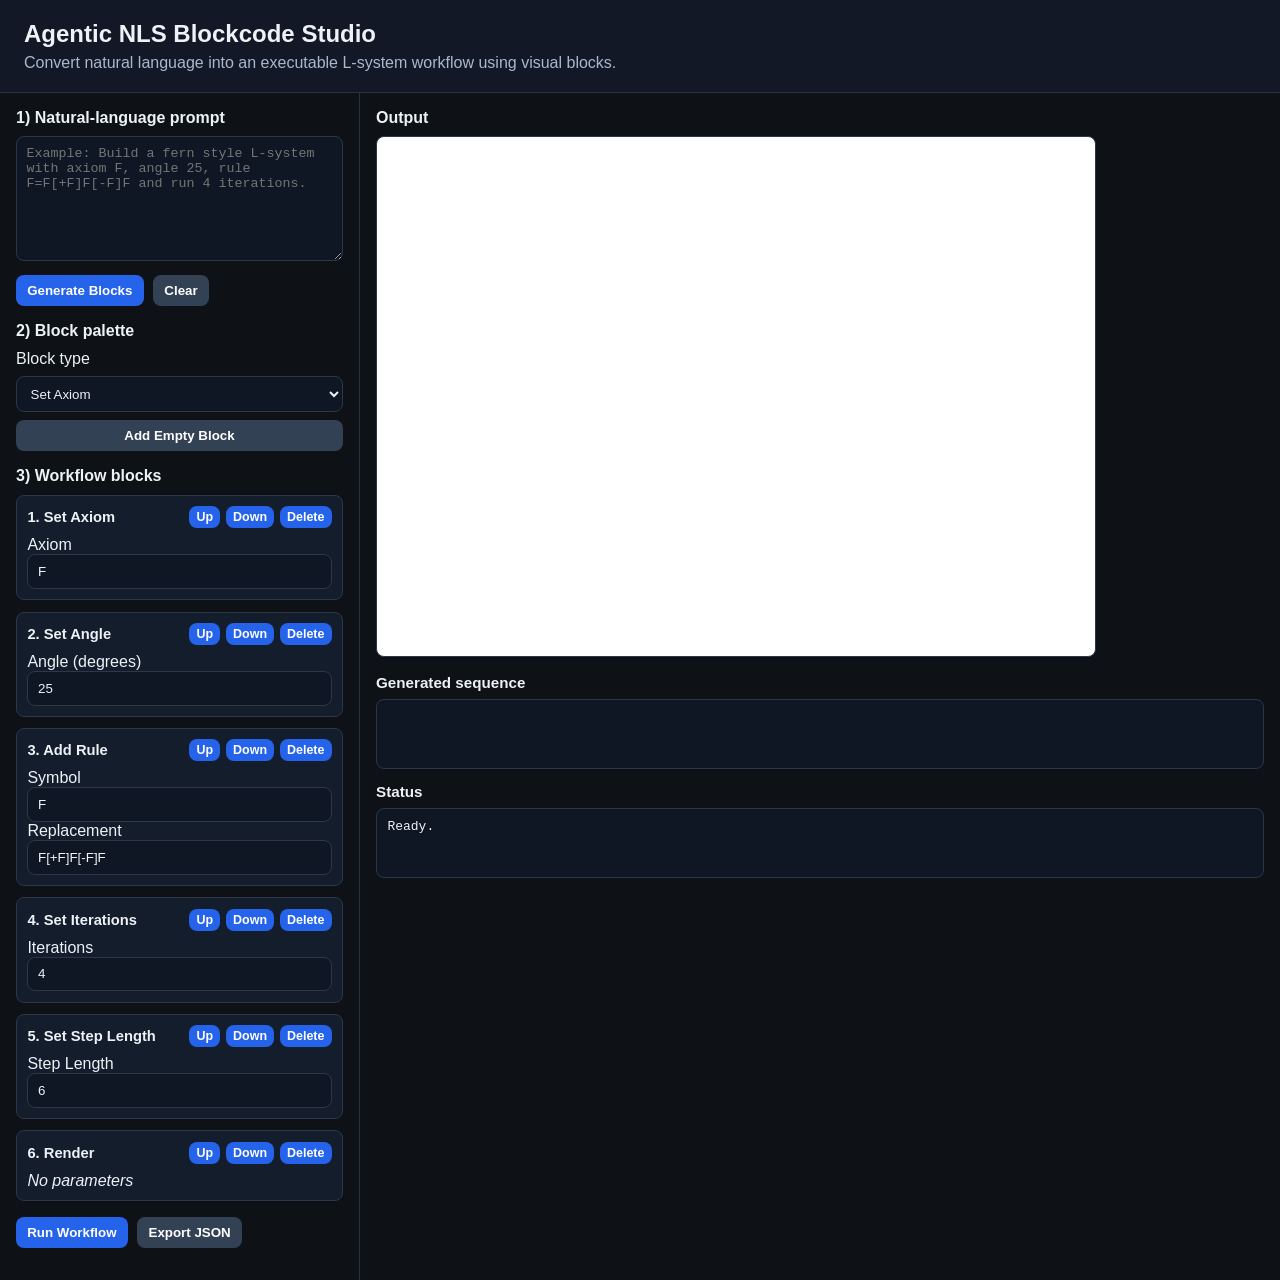
==== agentic-nls-blockcode/index.html @ b12cfe99 "Add Agentic NLS blockcode studio web app Co-authored-by: CIM <nonlineari@users.noreply.github.com>" ====
<!DOCTYPE html>
<html lang="en">
  <head>
    <meta charset="UTF-8" />
    <meta name="viewport" content="width=device-width, initial-scale=1.0" />
    <title>Agentic NLS Blockcode Studio</title>
    <link rel="stylesheet" href="styles.css" />
  </head>
  <body>
    <header class="app-header">
      <h1>Agentic NLS Blockcode Studio</h1>
      <p>
        Convert natural language into an executable L-system workflow using
        visual blocks.
      </p>
    </header>

    <main class="layout">
      <section class="panel controls">
        <h2>1) Natural-language prompt</h2>
        <textarea
          id="promptInput"
          rows="7"
          placeholder="Example: Build a fern style L-system with axiom F, angle 25, rule F=F[+F]F[-F]F and run 4 iterations."
        ></textarea>
        <div class="button-row">
          <button id="generateBtn" type="button">Generate Blocks</button>
          <button id="clearBlocksBtn" type="button" class="subtle">Clear</button>
        </div>

        <h2>2) Block palette</h2>
        <div class="palette">
          <label for="blockType">Block type</label>
          <select id="blockType">
            <option value="setAxiom">Set Axiom</option>
            <option value="setAngle">Set Angle</option>
            <option value="addRule">Add Rule</option>
            <option value="setIterations">Set Iterations</option>
            <option value="setStep">Set Step Length</option>
            <option value="render">Render</option>
          </select>
          <button id="addBlockBtn" type="button" class="subtle">
            Add Empty Block
          </button>
        </div>

        <h2>3) Workflow blocks</h2>
        <div id="blocksContainer" class="blocks-container"></div>

        <div class="button-row">
          <button id="runBtn" type="button">Run Workflow</button>
          <button id="exportBtn" type="button" class="subtle">
            Export JSON
          </button>
        </div>
      </section>

      <section class="panel output">
        <h2>Output</h2>
        <canvas id="renderCanvas" width="720" height="520"></canvas>
        <h3>Generated sequence</h3>
        <pre id="sequenceOut"></pre>
        <h3>Status</h3>
        <pre id="statusOut"></pre>
      </section>
    </main>

    <script src="app.js"></script>
  </body>
</html>
---- agentic-nls-blockcode/styles.css ----
* {
  box-sizing: border-box;
}

body {
  margin: 0;
  font-family: Arial, Helvetica, sans-serif;
  background: #0e1116;
  color: #edf2f7;
}

.app-header {
  padding: 1.25rem 1.5rem;
  border-bottom: 1px solid #293241;
  background: #121826;
}

.app-header h1 {
  margin: 0 0 0.35rem;
  font-size: 1.5rem;
}

.app-header p {
  margin: 0;
  color: #a9b8cc;
}

.layout {
  display: grid;
  grid-template-columns: 360px 1fr;
  min-height: calc(100vh - 101px);
}

.panel {
  padding: 1rem;
}

.controls {
  border-right: 1px solid #293241;
  overflow-y: auto;
}

h2 {
  margin: 0 0 0.6rem;
  font-size: 1rem;
}

h3 {
  margin: 0.85rem 0 0.5rem;
  font-size: 0.95rem;
}

textarea,
select,
input {
  width: 100%;
  background: #0f1724;
  color: #edf2f7;
  border: 1px solid #2d3748;
  border-radius: 8px;
  padding: 0.55rem 0.6rem;
}

button {
  background: #2563eb;
  color: #fff;
  border: none;
  border-radius: 8px;
  padding: 0.5rem 0.7rem;
  cursor: pointer;
  font-weight: 700;
}

button:hover {
  filter: brightness(1.08);
}

button.subtle {
  background: #334155;
}

.button-row {
  display: flex;
  gap: 0.6rem;
  margin: 0.65rem 0 1rem;
}

.palette {
  display: grid;
  gap: 0.5rem;
  margin-bottom: 1rem;
}

.blocks-container {
  display: flex;
  flex-direction: column;
  gap: 0.7rem;
  min-height: 160px;
  margin-bottom: 1rem;
}

.block {
  border: 1px solid #2d3748;
  border-radius: 8px;
  padding: 0.65rem;
  background: #141d2b;
}

.block-head {
  display: flex;
  justify-content: space-between;
  align-items: center;
  margin-bottom: 0.5rem;
}

.block-head strong {
  font-size: 0.92rem;
}

.block-actions {
  display: inline-flex;
  gap: 0.35rem;
}

.block-actions button {
  padding: 0.25rem 0.45rem;
  font-size: 0.78rem;
}

#renderCanvas {
  width: 100%;
  max-width: 720px;
  border: 1px solid #2d3748;
  border-radius: 8px;
  background: #ffffff;
}

pre {
  margin: 0;
  border: 1px solid #2d3748;
  border-radius: 8px;
  background: #0f1724;
  padding: 0.65rem;
  white-space: pre-wrap;
  word-break: break-word;
  min-height: 70px;
}

@media (max-width: 1050px) {
  .layout {
    grid-template-columns: 1fr;
  }

  .controls {
    border-right: none;
    border-bottom: 1px solid #293241;
  }
}
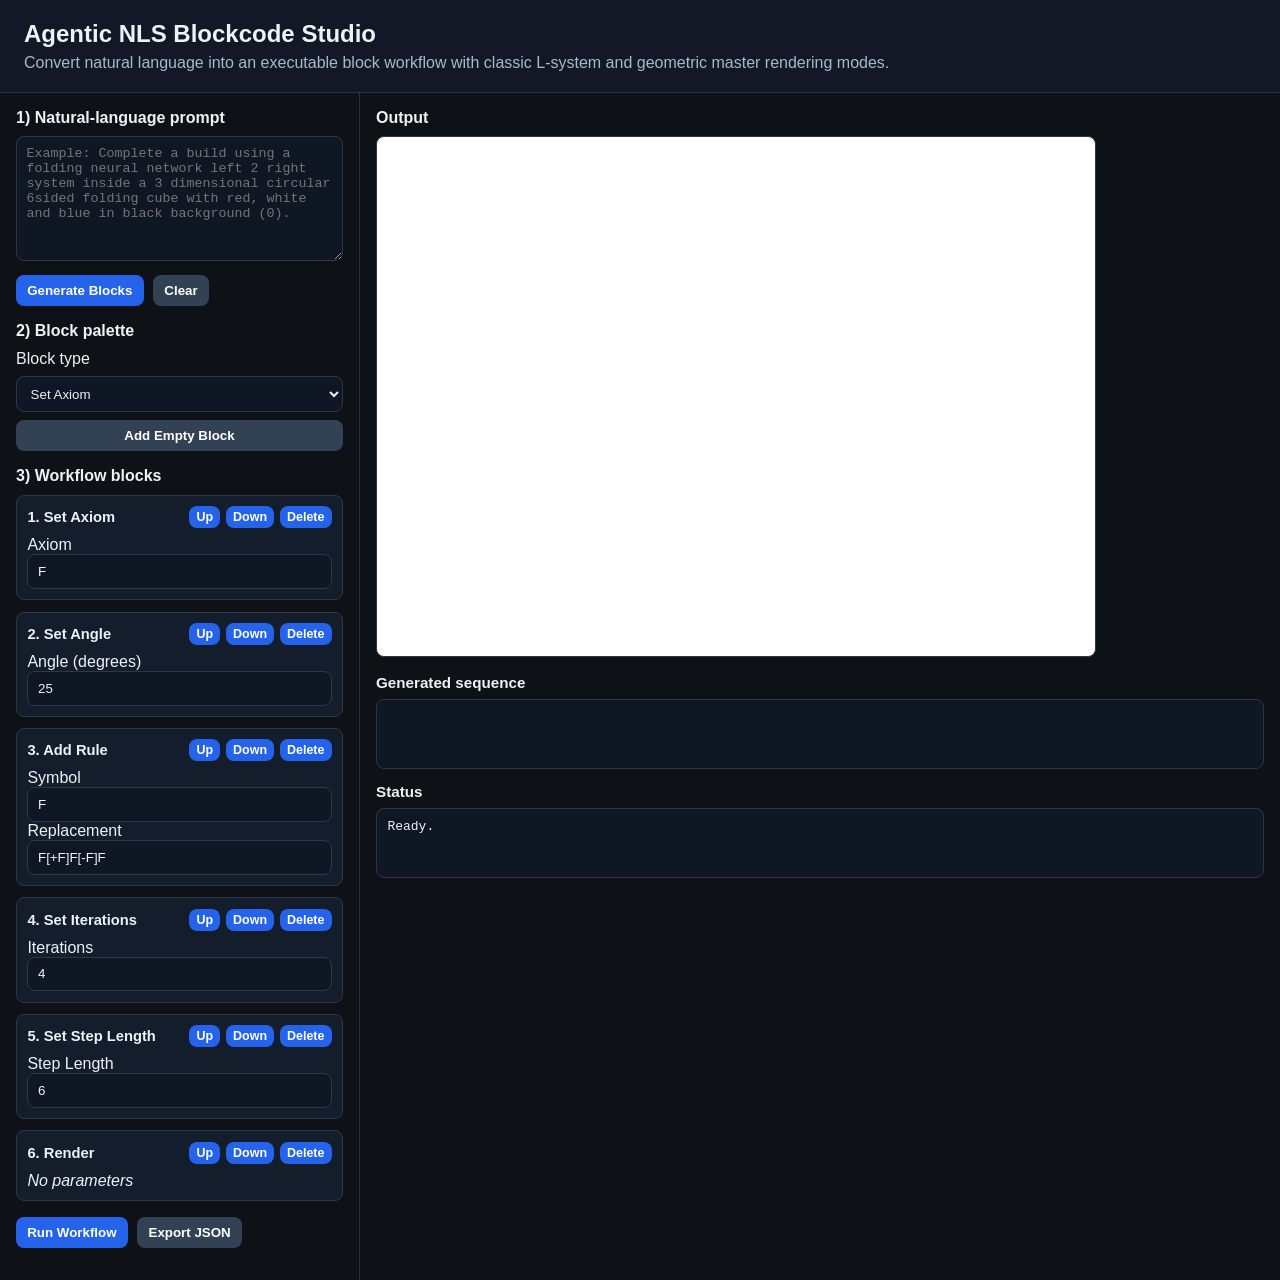
==== commit 823e87a0: "Merge geometric master renderer into Agentic NLS Co-authored-by: CIM <nonlineari@users.noreply.githu" ====
--- a/agentic-nls-blockcode/index.html
+++ b/agentic-nls-blockcode/index.html
@@ -10,8 +10,7 @@
     <header class="app-header">
       <h1>Agentic NLS Blockcode Studio</h1>
       <p>
-        Convert natural language into an executable L-system workflow using
-        visual blocks.
+        Convert natural language into an executable block workflow with classic L-system and geometric master rendering modes.
       </p>
     </header>
 
@@ -21,7 +20,7 @@
         <textarea
           id="promptInput"
           rows="7"
-          placeholder="Example: Build a fern style L-system with axiom F, angle 25, rule F=F[+F]F[-F]F and run 4 iterations."
+          placeholder="Example: Complete a build using a folding neural network left 2 right system inside a 3 dimensional circular 6sided folding cube with red, white and blue in black background (0)."
         ></textarea>
         <div class="button-row">
           <button id="generateBtn" type="button">Generate Blocks</button>
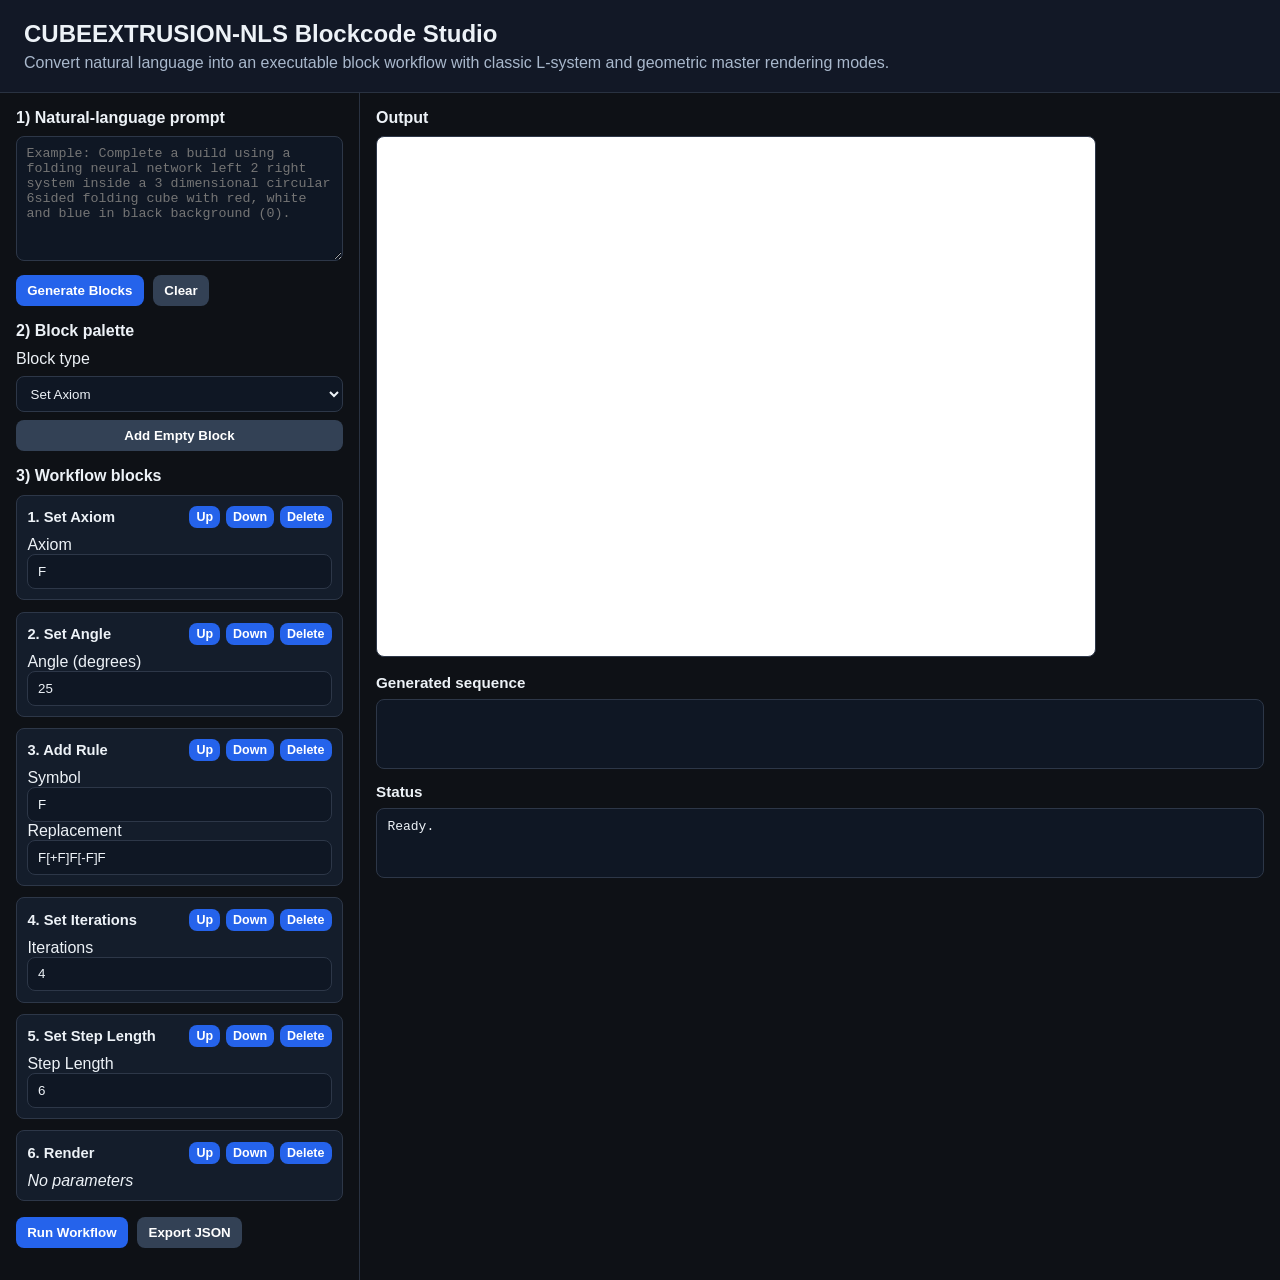
==== commit 6e2bea6c: "Rename project identity to CUBEEXTRUSION-NLS Co-authored-by: CIM <nonlineari@users.noreply.github.co" ====
--- a/agentic-nls-blockcode/index.html
+++ b/agentic-nls-blockcode/index.html
@@ -3,12 +3,12 @@
   <head>
     <meta charset="UTF-8" />
     <meta name="viewport" content="width=device-width, initial-scale=1.0" />
-    <title>Agentic NLS Blockcode Studio</title>
+    <title>CUBEEXTRUSION-NLS Blockcode Studio</title>
     <link rel="stylesheet" href="styles.css" />
   </head>
   <body>
     <header class="app-header">
-      <h1>Agentic NLS Blockcode Studio</h1>
+      <h1>CUBEEXTRUSION-NLS Blockcode Studio</h1>
       <p>
         Convert natural language into an executable block workflow with classic L-system and geometric master rendering modes.
       </p>
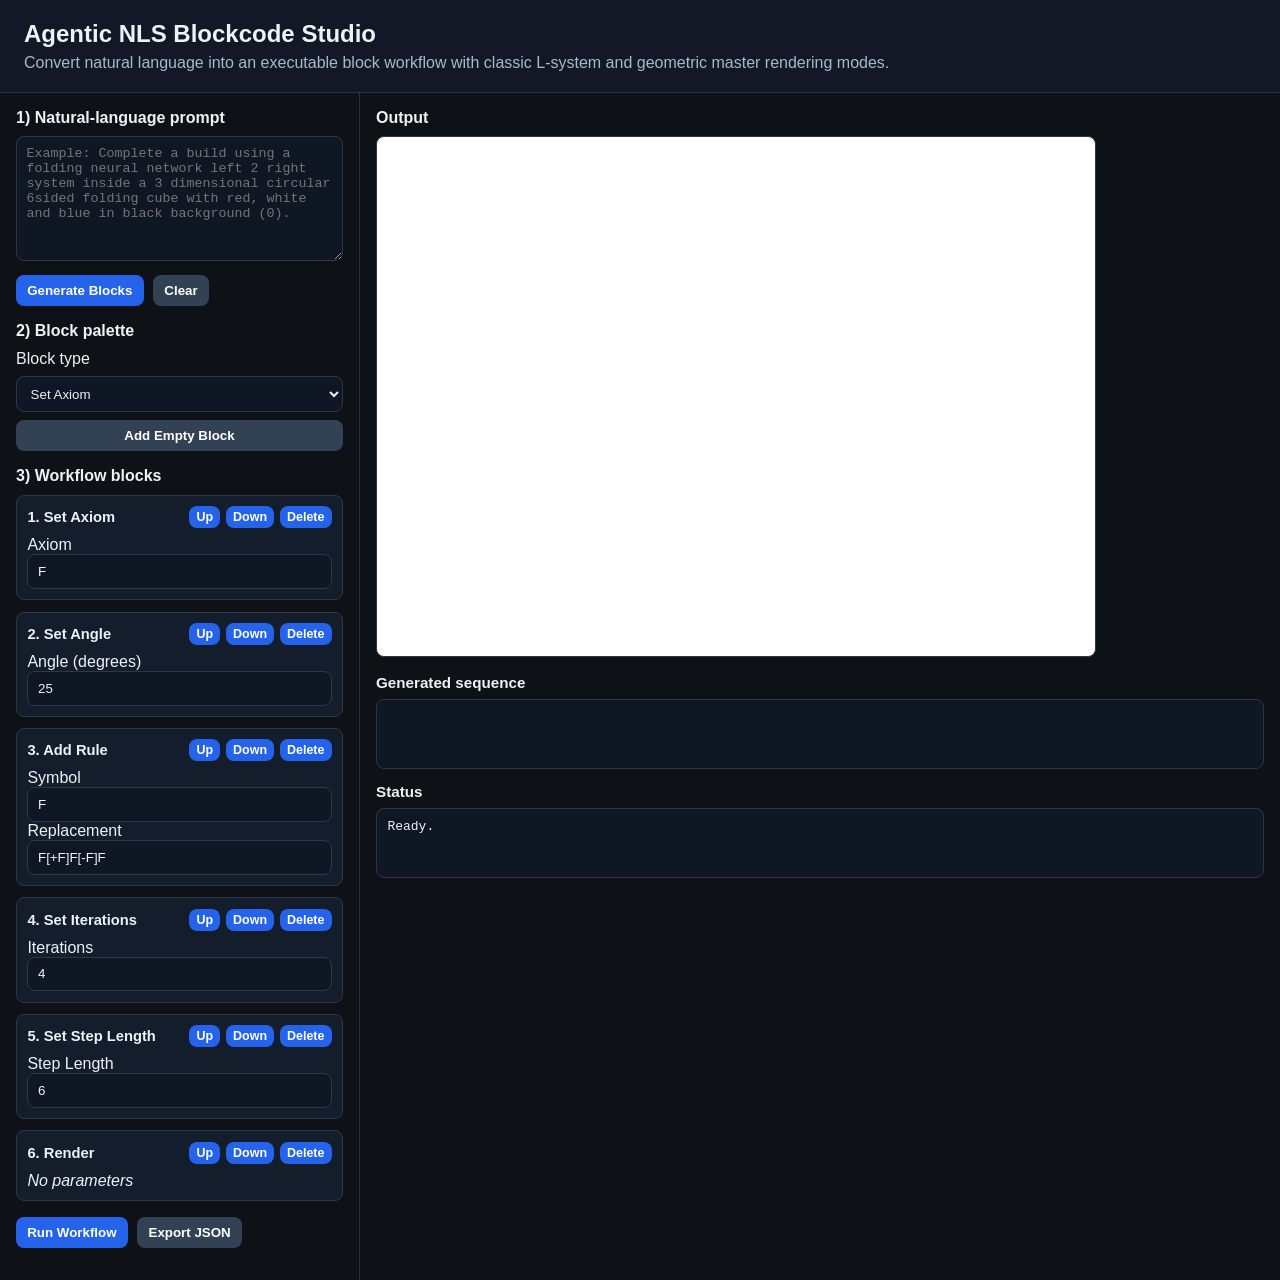
==== commit ac7cbc0f: "Merge pull request #4 from nonlineari/cursor/agentic-nls-blockcode-0bb6 Add Agentic NLS blockcode st" ====
--- a/agentic-nls-blockcode/index.html
+++ b/agentic-nls-blockcode/index.html
@@ -3,12 +3,12 @@
   <head>
     <meta charset="UTF-8" />
     <meta name="viewport" content="width=device-width, initial-scale=1.0" />
-    <title>CUBEEXTRUSION-NLS Blockcode Studio</title>
+    <title>Agentic NLS Blockcode Studio</title>
     <link rel="stylesheet" href="styles.css" />
   </head>
   <body>
     <header class="app-header">
-      <h1>CUBEEXTRUSION-NLS Blockcode Studio</h1>
+      <h1>Agentic NLS Blockcode Studio</h1>
       <p>
         Convert natural language into an executable block workflow with classic L-system and geometric master rendering modes.
       </p>
